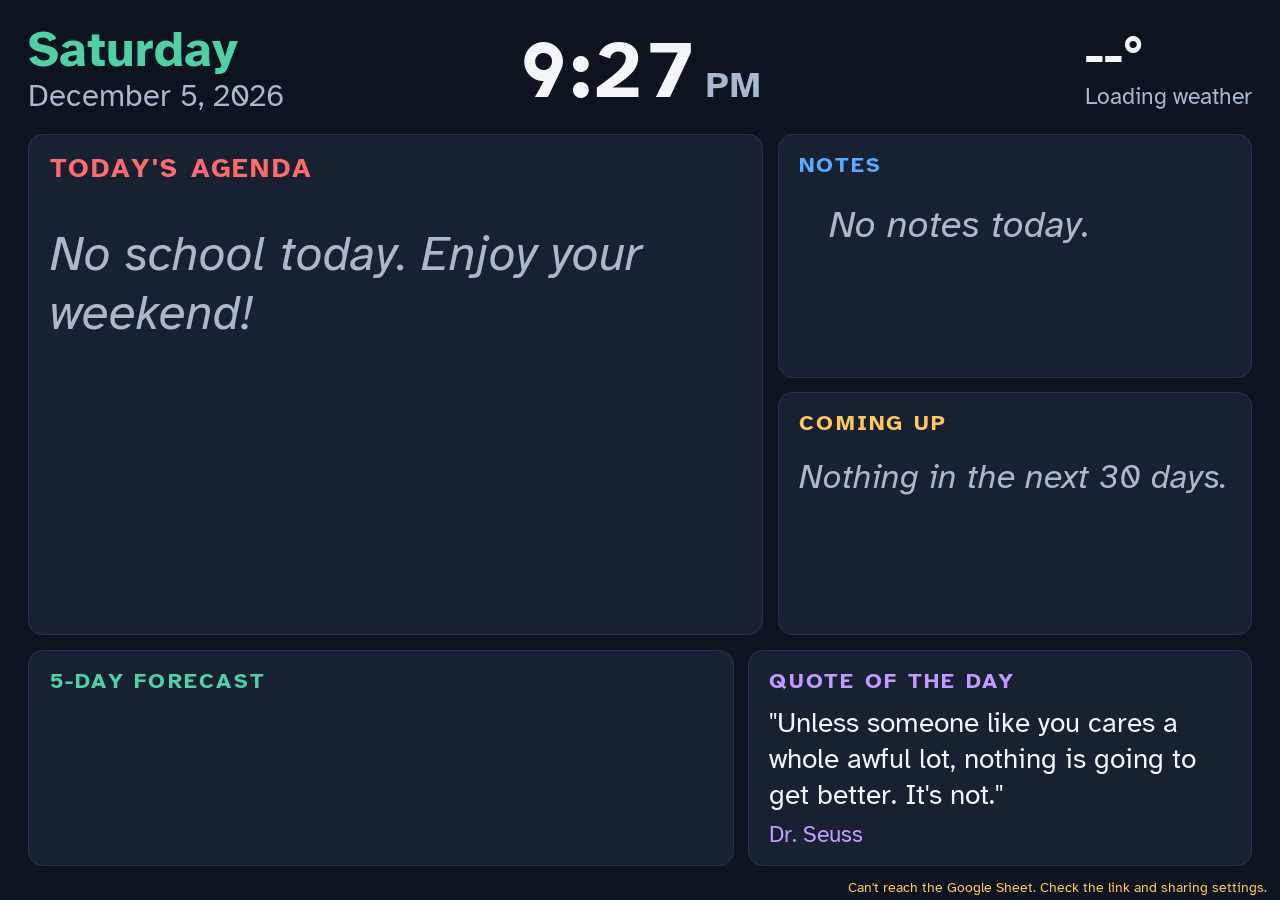
==== index.html @ a5c9e02c "Add a weather word under each forecast picture Clear days now say "Sunny" (and "Mostly sunny") here " ====
<!doctype html>
<html lang="en" data-board-theme="original">
<head>
  <meta charset="utf-8">
  <meta name="viewport" content="width=device-width, initial-scale=1">
  <title>Class Agenda Board</title>
  <link rel="preconnect" href="https://fonts.googleapis.com">
  <link rel="preconnect" href="https://fonts.gstatic.com" crossorigin>
  <link href="https://fonts.googleapis.com/css2?family=Atkinson+Hyperlegible:wght@400;700&display=swap" rel="stylesheet">
  <link rel="stylesheet" href="style.css?v=20261102g">
</head>
<body>
  <div id="board">
    <header class="top">
      <div class="date">
        <div id="weekday" class="weekday"></div>
        <div id="fulldate" class="fulldate"></div>
      </div>
      <div id="clock" class="clock"></div>
      <div id="weather" class="weather">
        <div class="weather-icon" id="w-icon"></div>
        <div>
          <div class="weather-temp" id="w-temp">--°</div>
          <div class="weather-desc" id="w-desc">Loading weather</div>
        </div>
      </div>
    </header>

    <div id="announcement" class="announcement hidden" role="status"></div>

    <main class="middle">
      <section class="card agenda">
        <h2>Today's Agenda</h2>
        <div class="fit" id="agenda-fit"><ol id="agenda-list" class="agenda-list"></ol></div>
      </section>
      <div class="side">
        <section class="card notes">
          <h2>Notes</h2>
          <div class="fit" id="notes-fit"><ul id="notes-list" class="notes-list"></ul></div>
        </section>
        <section class="card events">
          <h2>Coming Up</h2>
          <div class="fit" id="events-fit"><ul id="events-list" class="events-list"></ul></div>
        </section>
      </div>
    </main>

    <section class="bottom">
      <div class="card forecast">
        <h2>5-Day Forecast</h2>
        <div id="forecast" class="forecast-days"></div>
      </div>
      <div class="card quote">
        <h2>Quote of the Day</h2>
        <div id="quote-text" class="quote-text"></div>
        <div id="quote-author" class="quote-author"></div>
        <div id="music-now" class="music-now hidden"></div>
      </div>
    </section>

    <footer id="news" class="card news hidden">
      <div class="news-label">In the News</div>
      <div id="news-text" class="news-text">
        <div class="news-top">
          <div id="news-headline" class="news-headline"></div>
          <div id="news-source" class="news-source"></div>
        </div>
        <div id="news-summary" class="news-summary"></div>
      </div>
    </footer>
  </div>

  <div id="banner" class="banner hidden">
    <div class="banner-title">Independent Work Time</div>
    <div id="banner-sub" class="banner-sub"></div>
  </div>

  <div id="sound-prompt" class="sound-prompt hidden">Press OK on the remote for full screen and the bell sound</div>
  <div id="status" class="status"></div>

  <script src="config.js?v=20261102g"></script>
  <script src="quotes.js?v=20261102g"></script>
  <script src="sample-data.js?v=20261102g"></script>
  <script src="app.js?v=20261102g"></script>
  <script src="music.js?v=20261102g"></script>
</body>
</html>
---- style.css ----
/* Sizes use vh/vw so the board scales to any TV resolution. */
:root {
  --bg: #0d1420;
  --card: #172131;
  --border: #26354b;
  --text: #f4f6fa;
  --muted: #a9b8cc;
  --agenda: #ff6b6b;
  --notes: #5aa9ff;
  --events: #ffc857;
  --word: #4fd1a5;
  --quote: #c39bff;
  --indep: #ffa94d;
  --gap: 1.6vh;
}

* { box-sizing: border-box; margin: 0; padding: 0; }

html, body {
  width: 100%;
  height: 100%;
  overflow: hidden;
  background: var(--bg);
  color: var(--text);
  font-family: "Atkinson Hyperlegible", "Segoe UI", Roboto, Arial, sans-serif;
  cursor: none;
}

#board {
  width: 100vw;
  height: 100vh;
  padding: 2.2vh 2.2vw;
  display: grid;
  grid-template-rows: auto 1fr 24vh auto;
  gap: var(--gap);
  transition: transform 2s ease;
}

.card {
  background: var(--card);
  border: 0.2vh solid var(--border);
  border-radius: 1.6vh;
  padding: 1.8vh 1.6vw;
  display: flex;
  flex-direction: column;
  min-height: 0;
  overflow: hidden;
}

h2 {
  font-size: 2.4vh;
  text-transform: uppercase;
  letter-spacing: 0.25vh;
  margin-bottom: 1.2vh;
  font-weight: 700;
}

/* Top bar */
.top {
  display: grid;
  grid-template-columns: 1fr auto 1fr;
  align-items: center;
}
.weekday { font-size: 5.6vh; font-weight: 700; color: var(--word); line-height: 1.05; }
.fulldate { font-size: 3.4vh; color: var(--muted); }
.clock { font-size: 9vh; font-weight: 700; letter-spacing: 0.2vh; font-variant-numeric: tabular-nums; }
.clock .ampm { font-size: 4vh; margin-left: 0.6vw; color: var(--muted); }
.weather { justify-self: end; display: flex; align-items: center; gap: 1.2vw; }
.weather-icon { font-size: 8vh; line-height: 1; }
.weather-temp { font-size: 5.6vh; font-weight: 700; line-height: 1.05; }
.weather-desc { font-size: 2.6vh; color: var(--muted); }

/* Middle */
.middle {
  display: grid;
  grid-template-columns: 1.55fr 1fr;
  gap: var(--gap);
  min-height: 0;
}
.side {
  display: grid;
  grid-template-rows: 1fr 1fr;
  gap: var(--gap);
  min-height: 0;
}
.fit { flex: 1; min-height: 0; overflow: hidden; }

.agenda h2 { color: var(--agenda); font-size: 3vh; }
.agenda-list { list-style: none; font-size: 5.4vh; }
.agenda-list li {
  display: flex;
  align-items: flex-start;
  gap: 1.4vw;
  padding: 0.6em 0;
  line-height: 1.2;
  border-bottom: 0.15vh solid var(--border);
}
.agenda-list li:last-child { border-bottom: none; }
.agenda-list .num {
  flex: none;
  width: 1.5em;
  height: 1.5em;
  border-radius: 50%;
  background: var(--agenda);
  color: var(--bg);
  font-weight: 700;
  font-size: 0.8em;
  display: flex;
  align-items: center;
  justify-content: center;
  margin-top: 0.05em;
}
.empty { color: var(--muted); font-style: italic; }

.notes h2 { color: var(--notes); }
.notes-list { list-style: none; font-size: 4.2vh; }
.notes-list li {
  padding: 0.35em 0 0.35em 0.8em;
  border-left: 0.5vh solid var(--notes);
  margin-bottom: 0.5em;
  line-height: 1.2;
}

.events h2 { color: var(--events); }
.events-list { list-style: none; font-size: 3.8vh; }
.events-list li {
  display: grid;
  grid-template-columns: 4.2em 1fr auto;
  gap: 0.8vw;
  align-items: baseline;
  padding: 0.3em 0;
  line-height: 1.2;
}
.events-list .when { color: var(--muted); font-variant-numeric: tabular-nums; }
.events-list .count {
  font-size: 0.8em;
  font-weight: 700;
  color: var(--events);
  white-space: nowrap;
}
.events-list li.soon .count {
  background: var(--events);
  color: var(--bg);
  padding: 0.1em 0.5em;
  border-radius: 1em;
}

/* Bottom */
/* 5-day forecast */
.forecast-days { flex: 1; min-height: 0; display: grid; grid-template-columns: repeat(5, 1fr); gap: 0.8vw; }
.fc-day {
  display: flex; flex-direction: column; align-items: center; justify-content: center;
  gap: 0.4vh; border-radius: 1.4vh; line-height: 1.1; text-align: center; min-height: 0;
}
.fc-name { font-size: 2.3vh; font-weight: 700; }
.fc-icon { font-size: 4vh; line-height: 1; }
.fc-desc { font-size: 1.9vh; white-space: nowrap; }
.fc-temps { font-size: 2.6vh; }
.fc-hi { font-weight: 700; }
.fc-rain { font-size: 1.9vh; }
.forecast h2 { color: var(--word); }
.fc-day { background: rgba(255, 255, 255, 0.04); }
.fc-day.today { background: rgba(79, 209, 165, 0.14); box-shadow: inset 0 0 0 0.2vh var(--word); }
.fc-lo, .fc-rain, .fc-desc { color: var(--muted); }
.fc-rain.wet { color: var(--notes); font-weight: 700; }

.bottom {
  display: grid;
  grid-template-columns: 1.4fr 1fr;
  gap: var(--gap);
  min-height: 0;
}

.quote h2 { color: var(--quote); }
.quote-text { font-size: 3.1vh; line-height: 1.3; }
.quote-author { font-size: 2.5vh; color: var(--quote); margin-top: 0.8vh; }
.music-now { margin-top: auto; padding-top: 1vh; font-size: 2.2vh; color: var(--muted); white-space: nowrap; overflow: hidden; text-overflow: ellipsis; }

/* News bar: one headline at a time from the News tab */
.news {
  height: 16vh;
  flex-direction: row; align-items: center; gap: 1.6vw;
  padding: 0 1.6vw;
}
.news-label {
  flex-shrink: 0;
  font-size: 2.2vh; font-weight: 700; text-transform: uppercase; letter-spacing: 0.25vh;
  color: var(--bg); background: var(--notes);
  padding: 0.6vh 1vw; border-radius: 1vh;
}
.news-text { min-width: 0; flex: 1; display: flex; flex-direction: column; gap: 0.5vh; transition: opacity 0.6s; }
.news-top { display: flex; align-items: flex-start; gap: 1.2vw; min-width: 0; }
.news-text.fade { opacity: 0; }
.news-headline { font-size: 3.4vh; font-weight: 700; line-height: 1.15; display: -webkit-box; -webkit-line-clamp: 2; -webkit-box-orient: vertical; overflow: hidden; }
.news-summary { font-size: 2.4vh; line-height: 1.3; color: var(--muted); display: -webkit-box; -webkit-line-clamp: 3; -webkit-box-orient: vertical; overflow: hidden; }
.news.long-headline .news-summary { -webkit-line-clamp: 2; }
.news-source { flex-shrink: 0; padding-top: 0.6vh; font-size: 2.2vh; color: var(--muted); }

/* Bell banner */
.banner {
  position: fixed;
  left: 50%;
  top: 50%;
  transform: translate(-50%, -50%);
  background: var(--indep);
  color: #1d1305;
  padding: 4vh 5vw;
  border-radius: 2.4vh;
  text-align: center;
  box-shadow: 0 2vh 8vh rgba(0, 0, 0, 0.6);
  animation: pop 0.4s ease-out;
}
.banner-title { font-size: 8vh; font-weight: 700; }
.banner-sub { font-size: 3.6vh; margin-top: 1vh; }
@keyframes pop { from { transform: translate(-50%, -50%) scale(0.8); opacity: 0; } }

.sound-prompt {
  position: fixed;
  bottom: 12vh;
  left: 50%;
  transform: translateX(-50%);
  background: #2b3a52;
  border: 0.2vh solid var(--notes);
  padding: 1.4vh 2vw;
  border-radius: 1.2vh;
  font-size: 2.6vh;
}

.status {
  position: fixed;
  right: 1vw;
  bottom: 0.4vh;
  font-size: 1.5vh;
  color: var(--muted);
  opacity: 0.7;
}
.status.warn { color: var(--events); opacity: 1; }

.hidden { display: none; }

/* Announcement strip (Message row in the Settings tab) */
#board.has-msg { grid-template-rows: auto auto 1fr 24vh auto; }
.announcement {
  background: var(--events); color: var(--bg);
  border-radius: 1.6vh; padding: 1.4vh 2vw;
  font-size: 4.2vh; font-weight: 700; line-height: 1.2; text-align: center;
  animation: pop 0.4s ease-out;
}
.announcement::before { content: "\1F4E3  "; }

/* Keep line breaks typed inside a Sheet cell (Option+Enter) */
.agenda-list li > span:last-child, .notes-list li { white-space: pre-line; }

/* Sub-points: extra lines inside an agenda cell */
.agenda-list .subs { display: block; font-size: 0.68em; margin-top: 0.25em; }
.agenda-list .sub { display: block; padding-left: 1.1em; position: relative; color: var(--muted); line-height: 1.25; }
.agenda-list .sub::before { content: "\2022"; position: absolute; left: 0.2em; }
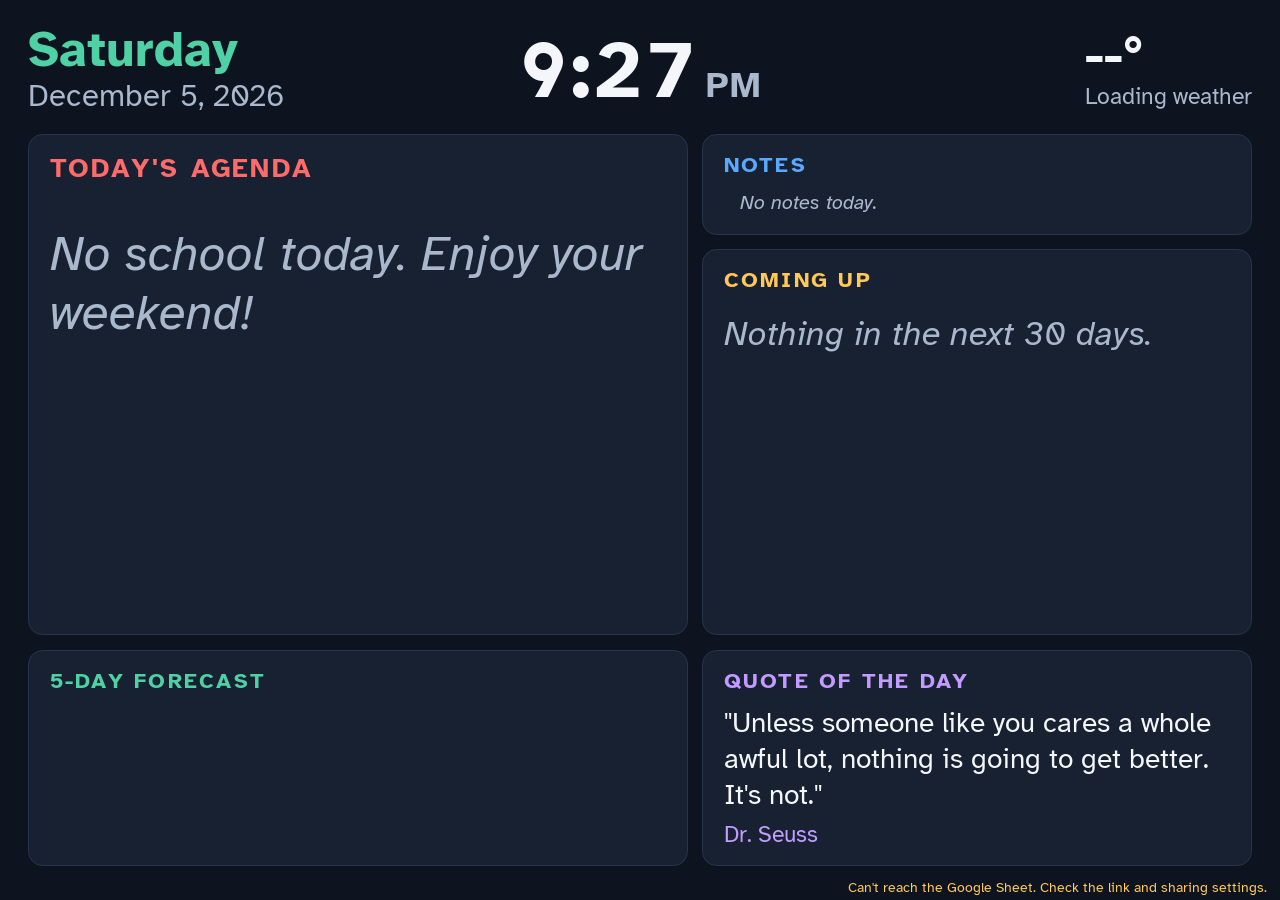
==== commit d5a99b1a: "Shrink Notes to fit its notes and widen the right column - Notes takes only the height its notes nee" ====
--- a/index.html
+++ b/index.html
@@ -7,7 +7,7 @@
   <link rel="preconnect" href="https://fonts.googleapis.com">
   <link rel="preconnect" href="https://fonts.gstatic.com" crossorigin>
   <link href="https://fonts.googleapis.com/css2?family=Atkinson+Hyperlegible:wght@400;700&display=swap" rel="stylesheet">
-  <link rel="stylesheet" href="style.css?v=20261102g">
+  <link rel="stylesheet" href="style.css?v=20261102h">
 </head>
 <body>
   <div id="board">
@@ -78,10 +78,10 @@
   <div id="sound-prompt" class="sound-prompt hidden">Press OK on the remote for full screen and the bell sound</div>
   <div id="status" class="status"></div>
 
-  <script src="config.js?v=20261102g"></script>
-  <script src="quotes.js?v=20261102g"></script>
-  <script src="sample-data.js?v=20261102g"></script>
-  <script src="app.js?v=20261102g"></script>
-  <script src="music.js?v=20261102g"></script>
+  <script src="config.js?v=20261102h"></script>
+  <script src="quotes.js?v=20261102h"></script>
+  <script src="sample-data.js?v=20261102h"></script>
+  <script src="app.js?v=20261102h"></script>
+  <script src="music.js?v=20261102h"></script>
 </body>
 </html>
--- a/style.css
+++ b/style.css
@@ -73,13 +73,14 @@
 /* Middle */
 .middle {
   display: grid;
-  grid-template-columns: 1.55fr 1fr;
-  gap: var(--gap);
-  min-height: 0;
-}
+  grid-template-columns: 1.2fr 1fr;
+  gap: var(--gap);
+  min-height: 0;
+}
+/* Notes take only the room they need (up to 45%), so Coming Up gets the rest */
 .side {
   display: grid;
-  grid-template-rows: 1fr 1fr;
+  grid-template-rows: fit-content(45%) 1fr;
   gap: var(--gap);
   min-height: 0;
 }
@@ -113,11 +114,15 @@
 .empty { color: var(--muted); font-style: italic; }
 
 .notes h2 { color: var(--notes); }
-.notes-list { list-style: none; font-size: 4.2vh; }
+.notes-list .empty { font-size: 0.7em; }
+/* Sized by its notes (not stretched), but can still shrink when it hits the 45% limit */
+.notes .fit { flex: 0 1 auto; }
+.notes-list li:last-child { margin-bottom: 0; }
+.notes-list { list-style: none; font-size: 3.2vh; }
 .notes-list li {
-  padding: 0.35em 0 0.35em 0.8em;
+  padding: 0.1em 0 0.1em 0.8em;
   border-left: 0.5vh solid var(--notes);
-  margin-bottom: 0.5em;
+  margin-bottom: 0.35em;
   line-height: 1.2;
 }
 
@@ -166,7 +171,7 @@
 
 .bottom {
   display: grid;
-  grid-template-columns: 1.4fr 1fr;
+  grid-template-columns: 1.2fr 1fr;
   gap: var(--gap);
   min-height: 0;
 }
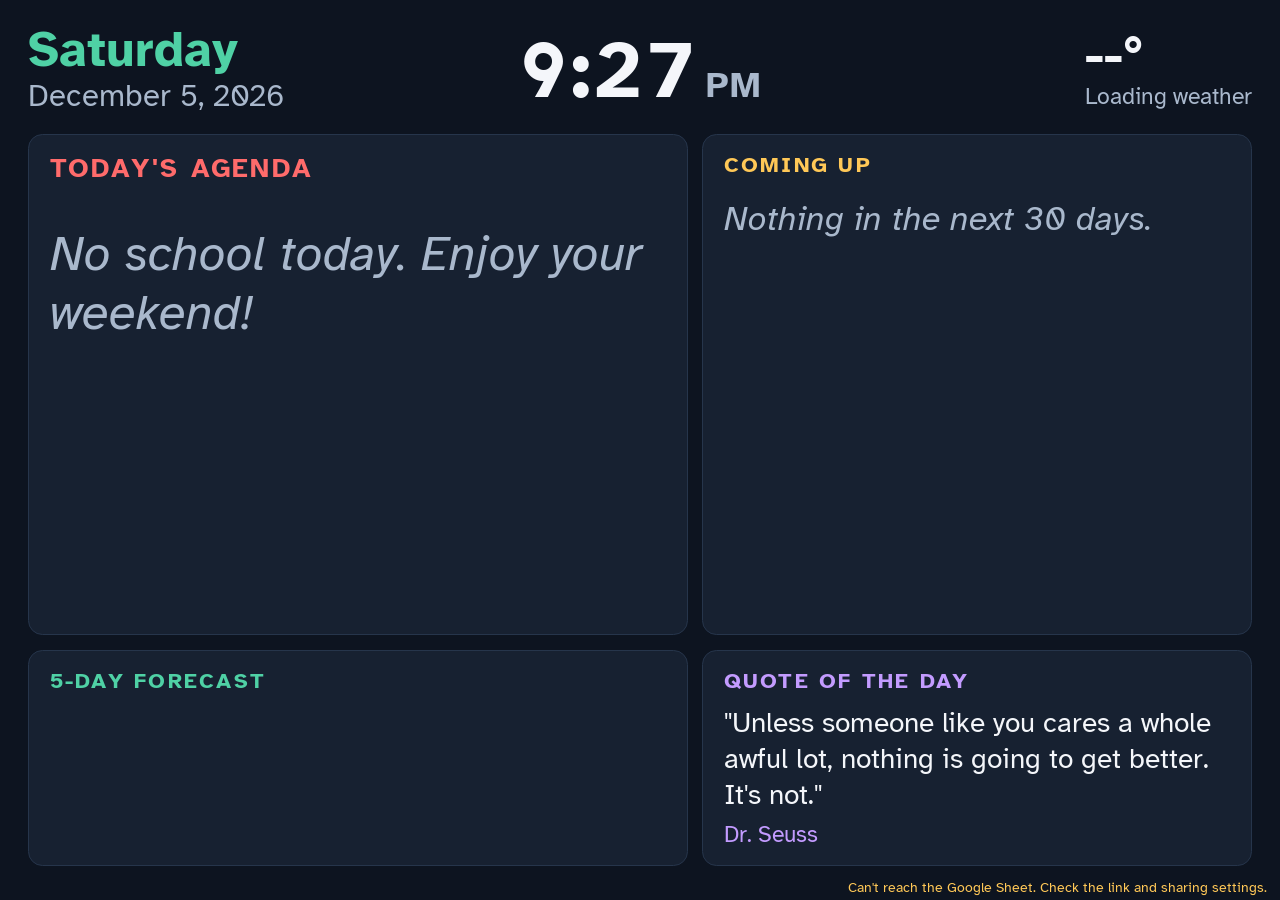
==== commit 3431939d: "Hide the Notes card when there are no notes Coming Up takes the whole right column instead.  Co-Auth" ====
--- a/index.html
+++ b/index.html
@@ -7,7 +7,7 @@
   <link rel="preconnect" href="https://fonts.googleapis.com">
   <link rel="preconnect" href="https://fonts.gstatic.com" crossorigin>
   <link href="https://fonts.googleapis.com/css2?family=Atkinson+Hyperlegible:wght@400;700&display=swap" rel="stylesheet">
-  <link rel="stylesheet" href="style.css?v=20261102h">
+  <link rel="stylesheet" href="style.css?v=20261102i">
 </head>
 <body>
   <div id="board">
@@ -78,10 +78,10 @@
   <div id="sound-prompt" class="sound-prompt hidden">Press OK on the remote for full screen and the bell sound</div>
   <div id="status" class="status"></div>
 
-  <script src="config.js?v=20261102h"></script>
-  <script src="quotes.js?v=20261102h"></script>
-  <script src="sample-data.js?v=20261102h"></script>
-  <script src="app.js?v=20261102h"></script>
-  <script src="music.js?v=20261102h"></script>
+  <script src="config.js?v=20261102i"></script>
+  <script src="quotes.js?v=20261102i"></script>
+  <script src="sample-data.js?v=20261102i"></script>
+  <script src="app.js?v=20261102i"></script>
+  <script src="music.js?v=20261102i"></script>
 </body>
 </html>
--- a/style.css
+++ b/style.css
@@ -114,8 +114,8 @@
 .empty { color: var(--muted); font-style: italic; }
 
 .notes h2 { color: var(--notes); }
-.notes-list .empty { font-size: 0.7em; }
 /* Sized by its notes (not stretched), but can still shrink when it hits the 45% limit */
+.side.no-notes { grid-template-rows: 1fr; }
 .notes .fit { flex: 0 1 auto; }
 .notes-list li:last-child { margin-bottom: 0; }
 .notes-list { list-style: none; font-size: 3.2vh; }
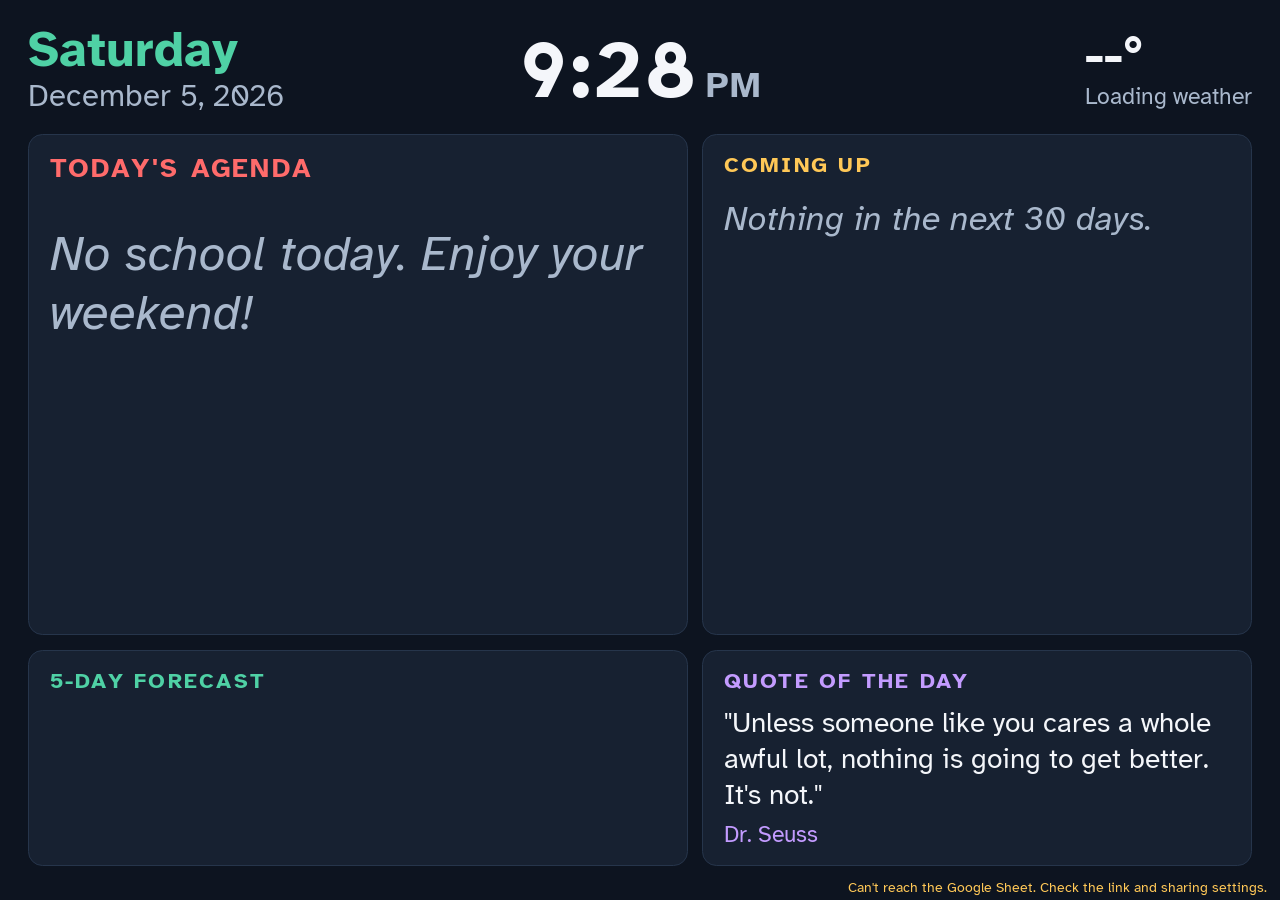
==== commit 5ebfa1f7: "Pick music from an on-screen station list Silk keeps the Fire TV remote's arrows (for its pointer) a" ====
--- a/index.html
+++ b/index.html
@@ -7,7 +7,7 @@
   <link rel="preconnect" href="https://fonts.googleapis.com">
   <link rel="preconnect" href="https://fonts.gstatic.com" crossorigin>
   <link href="https://fonts.googleapis.com/css2?family=Atkinson+Hyperlegible:wght@400;700&display=swap" rel="stylesheet">
-  <link rel="stylesheet" href="style.css?v=20261102i">
+  <link rel="stylesheet" href="style.css?v=20261102k">
 </head>
 <body>
   <div id="board">
@@ -78,10 +78,10 @@
   <div id="sound-prompt" class="sound-prompt hidden">Press OK on the remote for full screen and the bell sound</div>
   <div id="status" class="status"></div>
 
-  <script src="config.js?v=20261102i"></script>
-  <script src="quotes.js?v=20261102i"></script>
-  <script src="sample-data.js?v=20261102i"></script>
-  <script src="app.js?v=20261102i"></script>
-  <script src="music.js?v=20261102i"></script>
+  <script src="config.js?v=20261102k"></script>
+  <script src="quotes.js?v=20261102k"></script>
+  <script src="sample-data.js?v=20261102k"></script>
+  <script src="app.js?v=20261102k"></script>
+  <script src="music.js?v=20261102k"></script>
 </body>
 </html>
--- a/style.css
+++ b/style.css
@@ -179,7 +179,7 @@
 .quote h2 { color: var(--quote); }
 .quote-text { font-size: 3.1vh; line-height: 1.3; }
 .quote-author { font-size: 2.5vh; color: var(--quote); margin-top: 0.8vh; }
-.music-now { margin-top: auto; padding-top: 1vh; font-size: 2.2vh; color: var(--muted); white-space: nowrap; overflow: hidden; text-overflow: ellipsis; }
+.music-now { margin-top: auto; align-self: flex-start; max-width: 100%; padding: 0.5vh 1vw; border: 0.2vh solid currentColor; border-radius: 10vh; font-size: 2.2vh; color: var(--muted); white-space: nowrap; overflow: hidden; text-overflow: ellipsis; }
 
 /* News bar: one headline at a time from the News tab */
 .news {
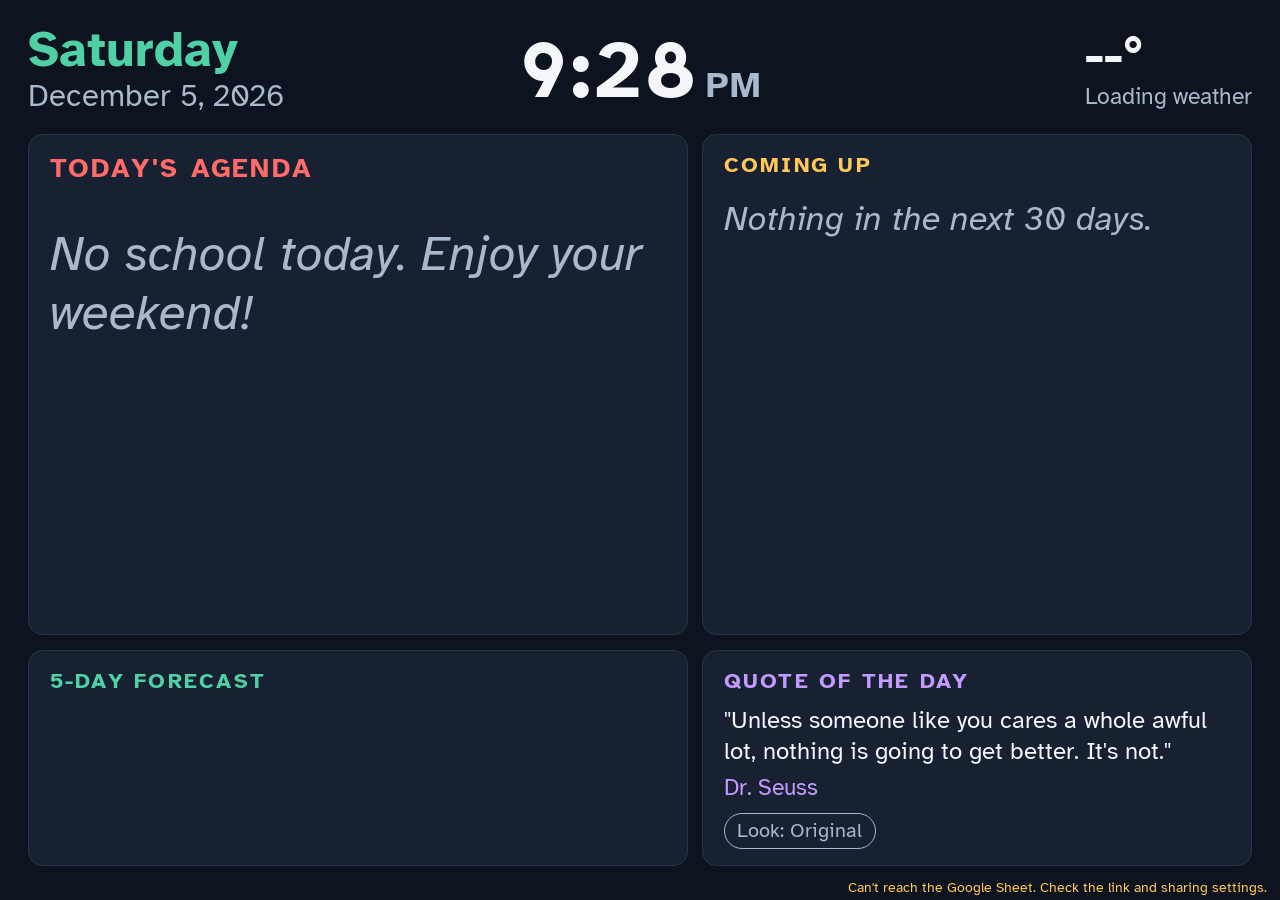
==== commit 060556de: "Add a Look button and four new looks, retire Daylight Chalkboard, Notebook, Departure Board, and Pas" ====
--- a/index.html
+++ b/index.html
@@ -7,7 +7,7 @@
   <link rel="preconnect" href="https://fonts.googleapis.com">
   <link rel="preconnect" href="https://fonts.gstatic.com" crossorigin>
   <link href="https://fonts.googleapis.com/css2?family=Atkinson+Hyperlegible:wght@400;700&display=swap" rel="stylesheet">
-  <link rel="stylesheet" href="style.css?v=20261102k">
+  <link rel="stylesheet" href="style.css?v=20261102l">
 </head>
 <body>
   <div id="board">
@@ -78,10 +78,10 @@
   <div id="sound-prompt" class="sound-prompt hidden">Press OK on the remote for full screen and the bell sound</div>
   <div id="status" class="status"></div>
 
-  <script src="config.js?v=20261102k"></script>
-  <script src="quotes.js?v=20261102k"></script>
-  <script src="sample-data.js?v=20261102k"></script>
-  <script src="app.js?v=20261102k"></script>
-  <script src="music.js?v=20261102k"></script>
+  <script src="config.js?v=20261102l"></script>
+  <script src="quotes.js?v=20261102l"></script>
+  <script src="sample-data.js?v=20261102l"></script>
+  <script src="app.js?v=20261102l"></script>
+  <script src="music.js?v=20261102l"></script>
 </body>
 </html>
--- a/style.css
+++ b/style.css
@@ -181,6 +181,11 @@
 .quote-author { font-size: 2.5vh; color: var(--quote); margin-top: 0.8vh; }
 .music-now { margin-top: auto; align-self: flex-start; max-width: 100%; padding: 0.5vh 1vw; border: 0.2vh solid currentColor; border-radius: 10vh; font-size: 2.2vh; color: var(--muted); white-space: nowrap; overflow: hidden; text-overflow: ellipsis; }
 
+/* Music and Look buttons under the quote */
+.board-controls { margin-top: auto; display: flex; gap: 0.8vw; min-width: 0; padding-top: 1vh; }
+.board-controls .music-now { margin-top: 0; }
+.board-controls .theme-btn { flex-shrink: 0; }
+
 /* News bar: one headline at a time from the News tab */
 .news {
   height: 16vh;
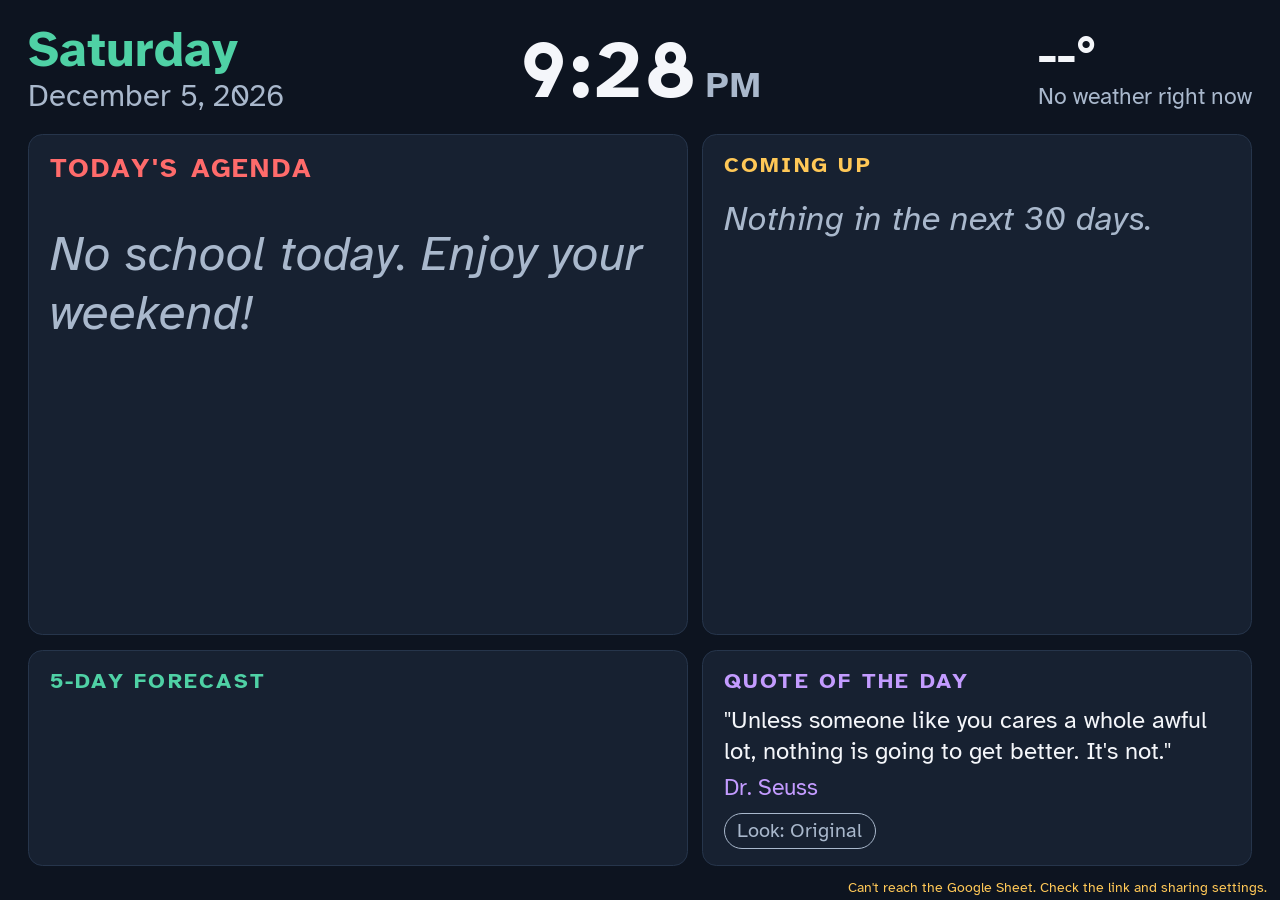
==== commit e3772c75: "Get weather from the National Weather Service, with Open-Meteo as backup Open-Meteo's server stopped" ====
--- a/index.html
+++ b/index.html
@@ -7,7 +7,7 @@
   <link rel="preconnect" href="https://fonts.googleapis.com">
   <link rel="preconnect" href="https://fonts.gstatic.com" crossorigin>
   <link href="https://fonts.googleapis.com/css2?family=Atkinson+Hyperlegible:wght@400;700&display=swap" rel="stylesheet">
-  <link rel="stylesheet" href="style.css?v=20261102l">
+  <link rel="stylesheet" href="style.css?v=20261116a">
 </head>
 <body>
   <div id="board">
@@ -78,10 +78,10 @@
   <div id="sound-prompt" class="sound-prompt hidden">Press OK on the remote for full screen and the bell sound</div>
   <div id="status" class="status"></div>
 
-  <script src="config.js?v=20261102l"></script>
-  <script src="quotes.js?v=20261102l"></script>
-  <script src="sample-data.js?v=20261102l"></script>
-  <script src="app.js?v=20261102l"></script>
-  <script src="music.js?v=20261102l"></script>
+  <script src="config.js?v=20261116a"></script>
+  <script src="quotes.js?v=20261116a"></script>
+  <script src="sample-data.js?v=20261116a"></script>
+  <script src="app.js?v=20261116a"></script>
+  <script src="music.js?v=20261116a"></script>
 </body>
 </html>
